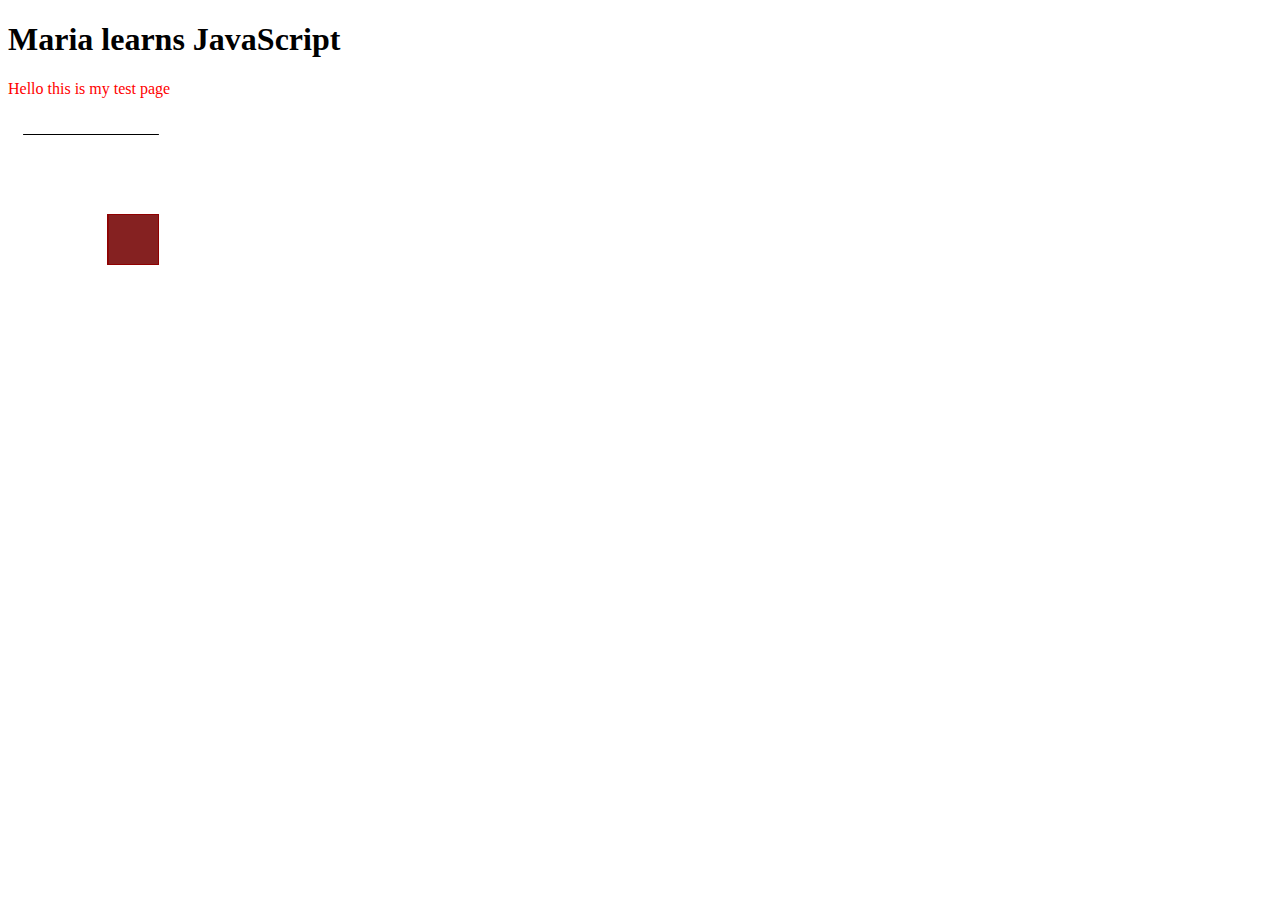
==== test.html @ c0d62c48 "push?" ====
<!DOCTYPE html>
<html>
    <head>
        <script src="p5.js" type="text/javaScript"></script>
        <script src="script.js"> type="text/javaScript"</script> 
        <link rel="stylesheet", href="style.css">
    </head>
    <body>
        <h1> Maria learns JavaScript </h1>
        <p> Hello this is my test page </p>
    </body>
</html>
---- style.css ----
p {
    color:red;
}
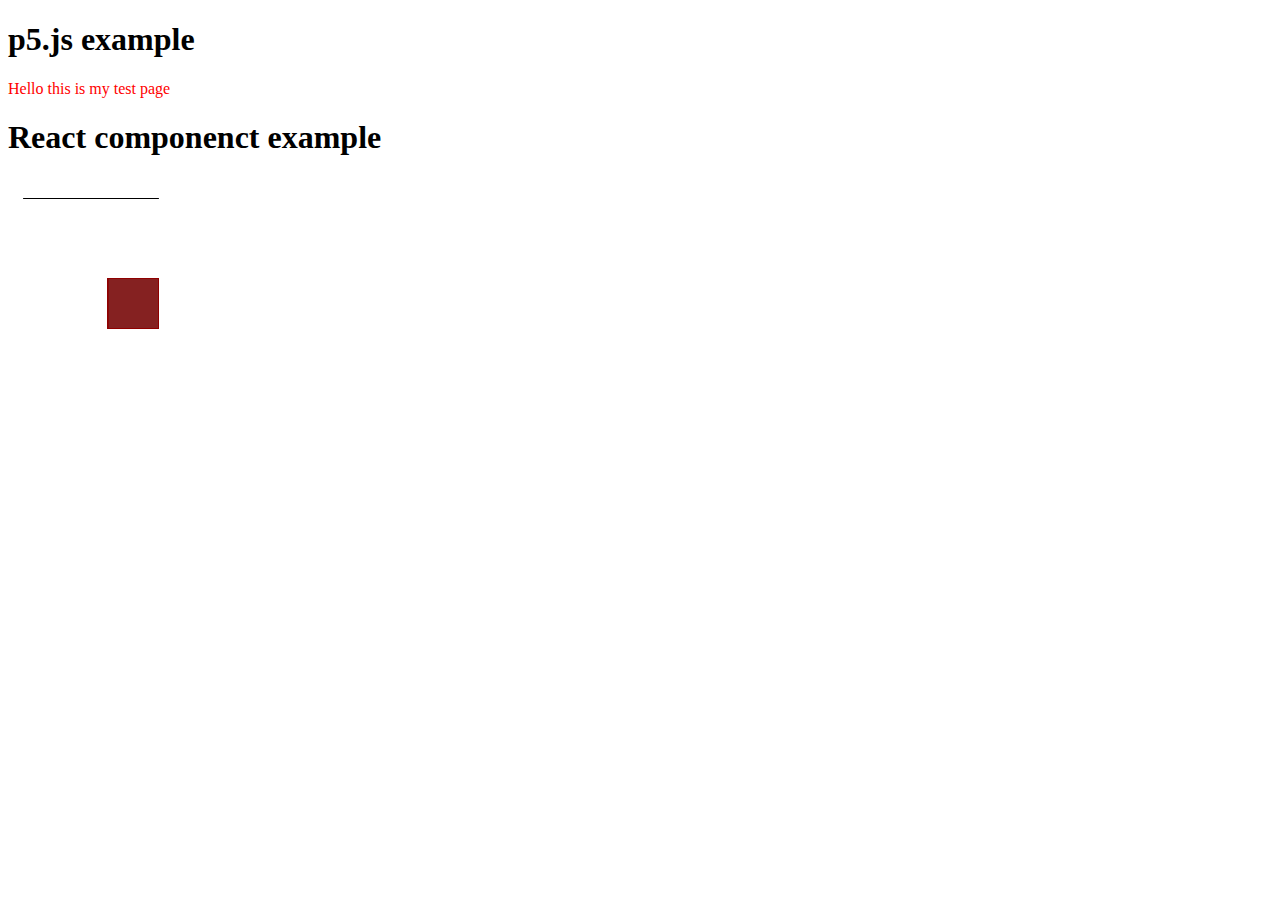
==== commit 5b2312d7: "change" ====
--- a/test.html
+++ b/test.html
@@ -6,7 +6,9 @@
         <link rel="stylesheet", href="style.css">
     </head>
     <body>
-        <h1> Maria learns JavaScript </h1>
+        <h1> p5.js example </h1>
         <p> Hello this is my test page </p>
+        <h1> React componenct example</h1>
+
     </body>
 </html>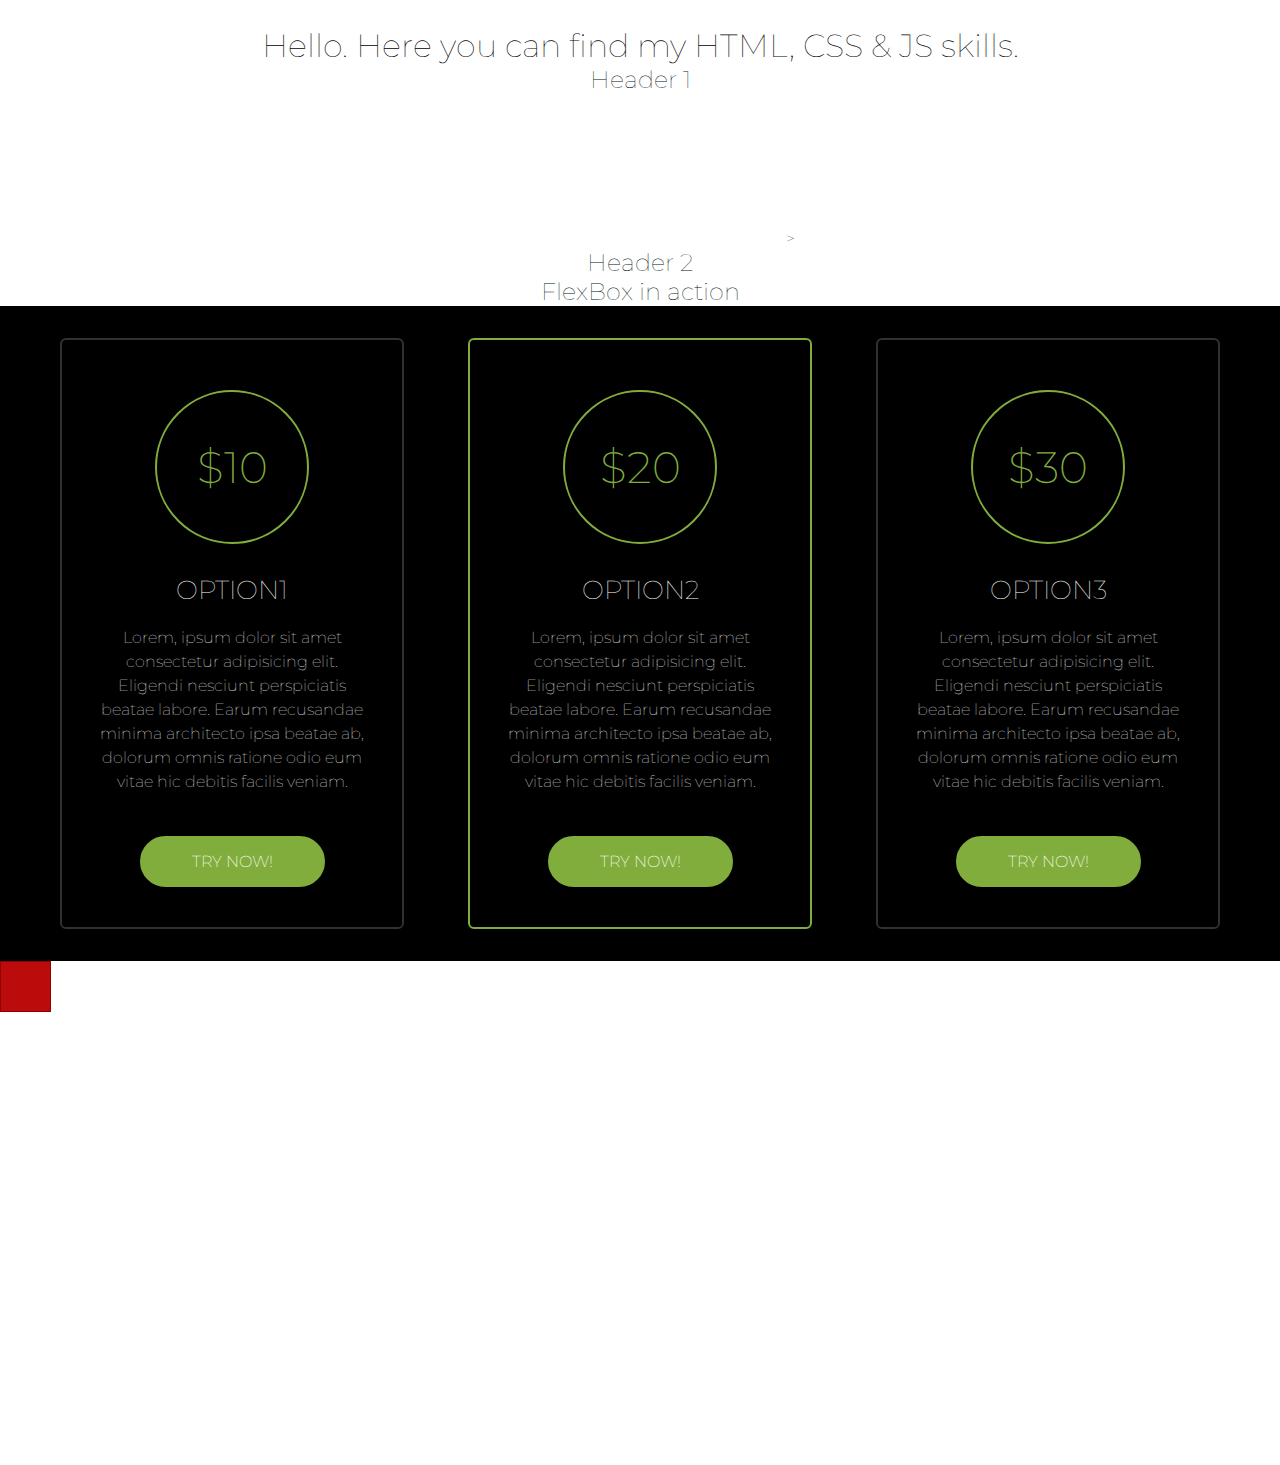
==== commit d8d8ea28: "upgrade of styles" ====
--- a/test.html
+++ b/test.html
@@ -6,9 +6,34 @@
         <link rel="stylesheet", href="style.css">
     </head>
     <body>
-        <h1> p5.js example </h1>
-        <p> Hello this is my test page </p>
-        <h1> React componenct example</h1>
-
+        <h1 id="home"> Hello. Here you can find my HTML, CSS & JS skills.</h1>
+        <ul class="mainlist">
+            <li><h2>Header 1</h2></li>
+            <canvas></canvas>>
+            <li><h2>Header 2</h2></li>
+            <li><h2>FlexBox in action</h2></li>
+            
+                <div class="flexbox">
+                    <div class="box">
+                        <div class="pricetag">$10</div>
+                        <h1 class="box_header"> Option1</h1>
+                    <p class="box_txt">Lorem, ipsum dolor sit amet consectetur adipisicing elit. Eligendi nesciunt perspiciatis beatae labore. Earum recusandae minima architecto ipsa beatae ab, dolorum omnis ratione odio eum vitae hic debitis facilis veniam.</p>
+                    <button class="box_btn">Try now!</button>
+                </div>
+                <div id="featured_box" class="box">
+                        <div class="pricetag">$20</div>
+                        <h1 class="box_header"> Option2</h1>
+                    <p class="box_txt">Lorem, ipsum dolor sit amet consectetur adipisicing elit. Eligendi nesciunt perspiciatis beatae labore. Earum recusandae minima architecto ipsa beatae ab, dolorum omnis ratione odio eum vitae hic debitis facilis veniam.</p>
+                    <button class="box_btn">Try now!</button>
+                </div>
+                <div class="box">
+                        <div class="pricetag">$30</div>
+                        <h1 class="box_header"> Option3</h1>
+                    <p class="box_txt">Lorem, ipsum dolor sit amet consectetur adipisicing elit. Eligendi nesciunt perspiciatis beatae labore. Earum recusandae minima architecto ipsa beatae ab, dolorum omnis ratione odio eum vitae hic debitis facilis veniam.</p>
+                    <button class="box_btn">Try now!</button>
+                </div>
+              
+                </div>
+        </ul>
     </body>
 </html>--- a/style.css
+++ b/style.css
@@ -1,3 +1,111 @@
-p {
-    color:red;
+
+ @import url('https://fonts.googleapis.com/css?family=Montserrat:100,200,300,400,500,600,700,800,900');
+/* set all default paddings and margins to zero*/
+* {
+    margin: 0;
+    padding: 0;
+    font-family: 'Montserrat';
+    font-weight: 100;
+    font-stretch: semi-expanded;
+    }
+
+.button {
+    -webkit-transition-duration: 1.4s; /* Safari */
+    transition-duration: 0.4s;
+}
+
+#home {
+   color: rgb(0, 0, 0);
+   text-align: center;
+   padding-top: 2%;
+    
+}
+
+.mainlist {
+    color: rgb(0, 17, 17);
+    text-align: center;
+    list-style: none;
+}
+
+.flexbox {
+    background: linear-gradient(119.01deg, #000000 0%, #000000 122.61%);
+    display: flex;
+    flex-flow: row wrap;
+    justify-content: center;
+    align-items: center;
+    margin: auto;
+}
+
+.box {
+    background-color:none;
+    border: 2px solid rgba(247, 247, 247, 0.2);
+    padding: 20px;
+    height: 100%;
+    text-align: center;
+    margin: 2em;
+    max-width: 300px;
+    border-radius: 6px;
+
+ 
+}
+
+.box_btn {
+    color: white;
+    background-color: #80AD3C;
+    border: 2px solid #80AD3C;
+    text-transform: uppercase;
+    font-size: 16px;
+    font-weight: 200;
+    padding: 14px;
+    padding-left: 50px;
+    padding-right: 50px;
+    border-radius: 111px;
+    cursor: pointer;
+    margin-bottom: 20px;
+}
+
+.box_btn:hover {
+    background-color: rgb(0, 0, 0, 0);
+    transition-duration: 0.5s;
+    border: 2px solid #80AD3C;
+
+
+}
+
+.box_header {
+    padding-bottom: 20px;
+    color: white;
+    text-transform: uppercase;
+    font-size: 26px;
+}
+
+.box_txt {
+    padding-bottom: 22px;
+    padding-left: 10px;
+    padding-right: 10px;
+    color: white;
+    line-height: 150%;
+    margin-bottom: 20px;
+}
+
+.pricetag {
+    border: 2px solid #80AD3C;
+    background: none;
+    border-radius: 50%;
+    color: #80AD3C;
+    height: 150px;
+    width: 150px;
+    line-height: 150px;
+    font-size: 44px;
+    font-weight: 200;
+    text-align: center; 
+    margin: auto;
+    margin-bottom: 30px;
+    margin-top: 30px;
+}
+
+#featured_box {
+    border: 2px solid #80AD3C;
+
+
 }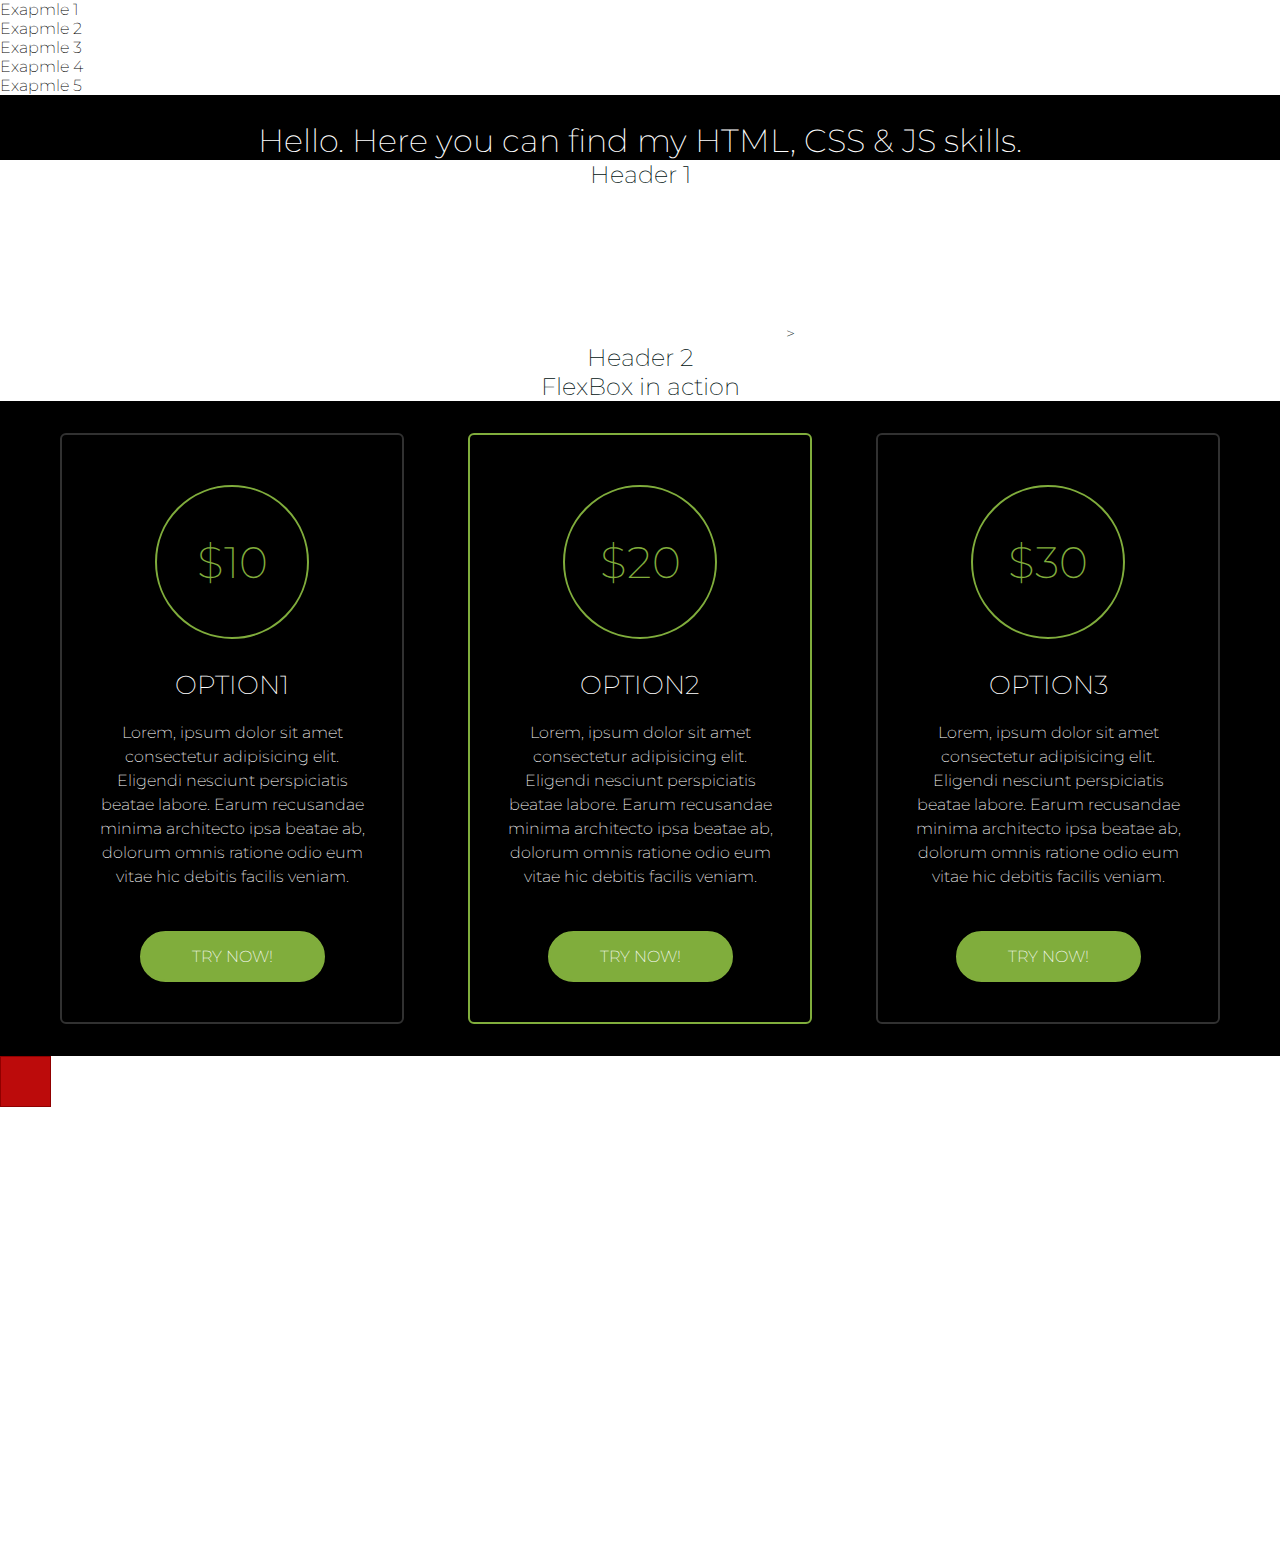
==== commit 8fcc9ee5: "100-200 font" ====
--- a/test.html
+++ b/test.html
@@ -6,6 +6,14 @@
         <link rel="stylesheet", href="style.css">
     </head>
     <body>
+
+        <div id="navbar">
+            <div id="nav__item">Exapmle 1</div>
+            <div id="nav__item">Exapmle 2</div>
+            <div id="nav__item">Exapmle 3</div>
+            <div id="nav__item">Exapmle 4</div>
+            <div id="nav__item">Exapmle 5</div>
+        </div>        
         <h1 id="home"> Hello. Here you can find my HTML, CSS & JS skills.</h1>
         <ul class="mainlist">
             <li><h2>Header 1</h2></li>
--- a/style.css
+++ b/style.css
@@ -5,7 +5,7 @@
     margin: 0;
     padding: 0;
     font-family: 'Montserrat';
-    font-weight: 100;
+    font-weight: 200;
     font-stretch: semi-expanded;
     }
 
@@ -14,10 +14,21 @@
     transition-duration: 0.4s;
 }
 
+.navbar {
+    display: flex;
+    flex-flow:  row wrap;
+    justify-content: center;
+    margin: auto;
+    align-items: center;
+
+}
+
 #home {
-   color: rgb(0, 0, 0);
+   color: rgb(255, 255, 255);
    text-align: center;
    padding-top: 2%;
+   font-weight: 200;
+   background: #000000;
     
 }
 
